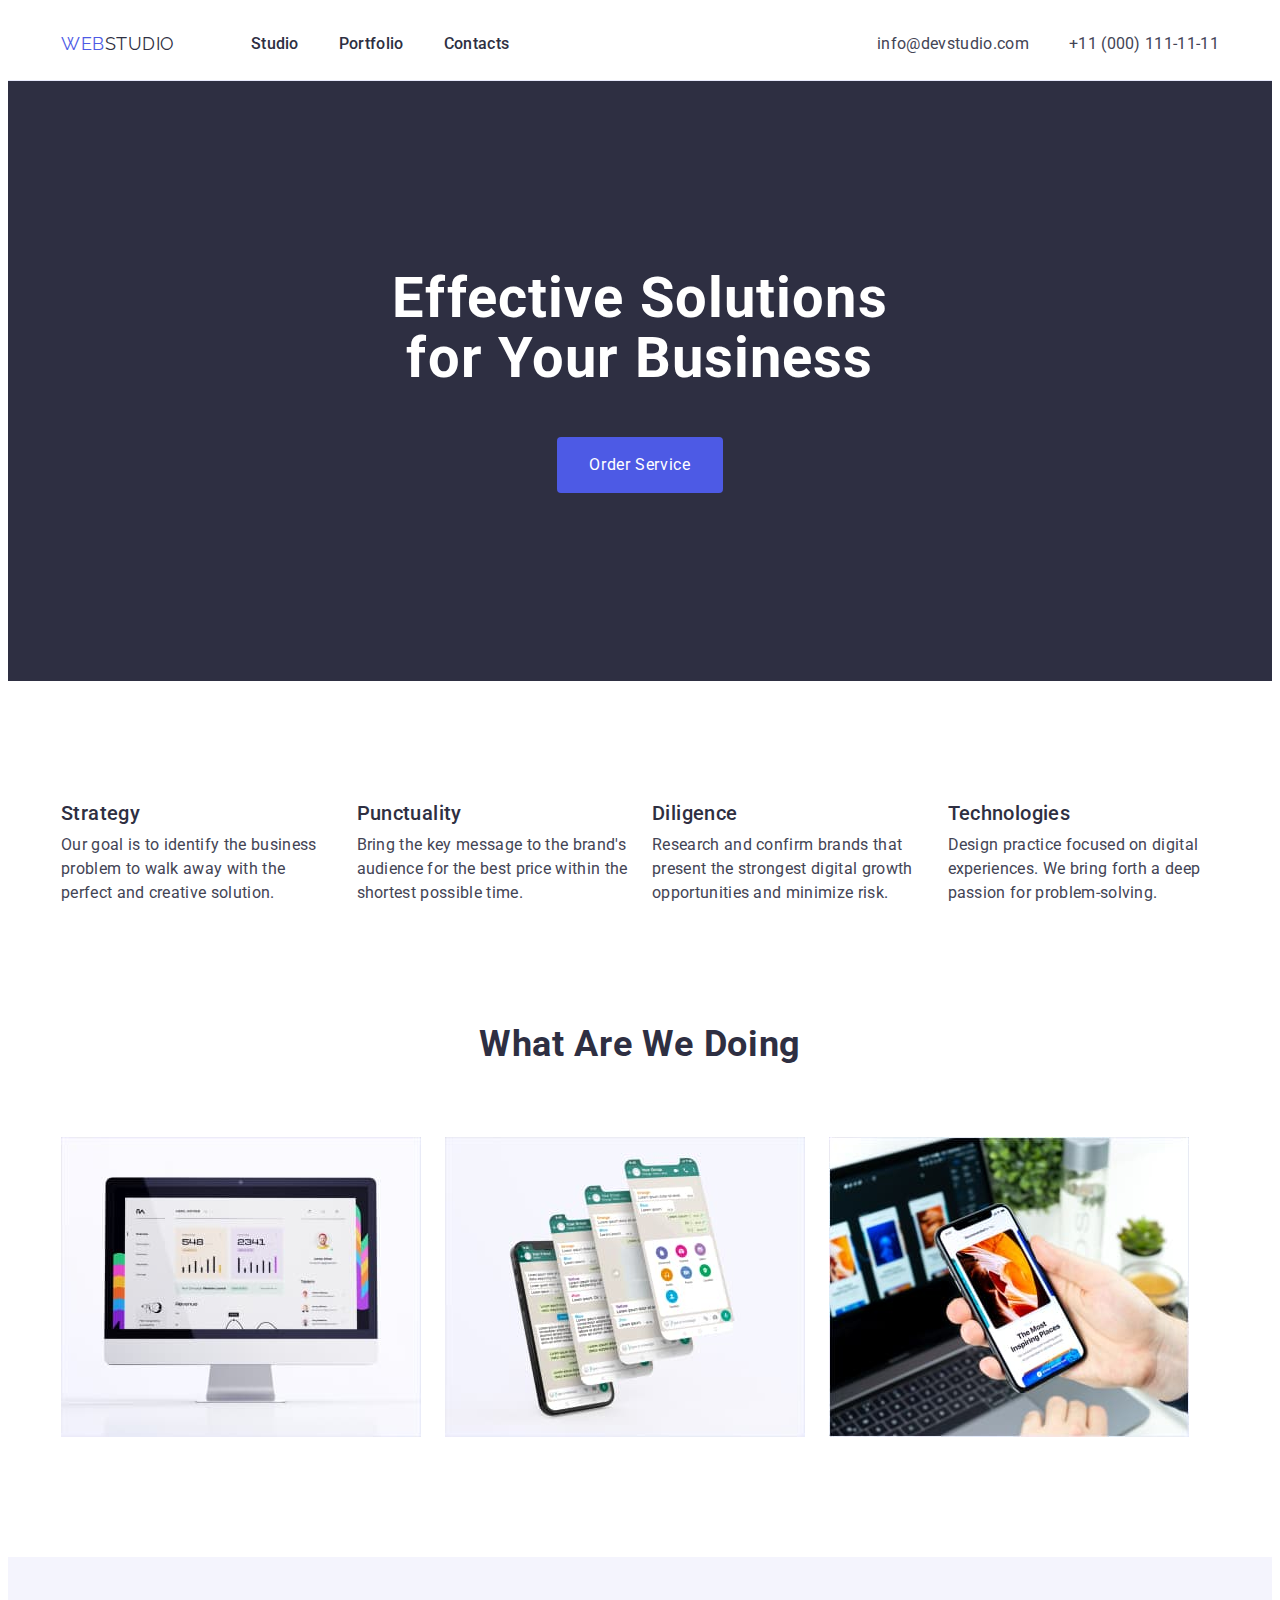
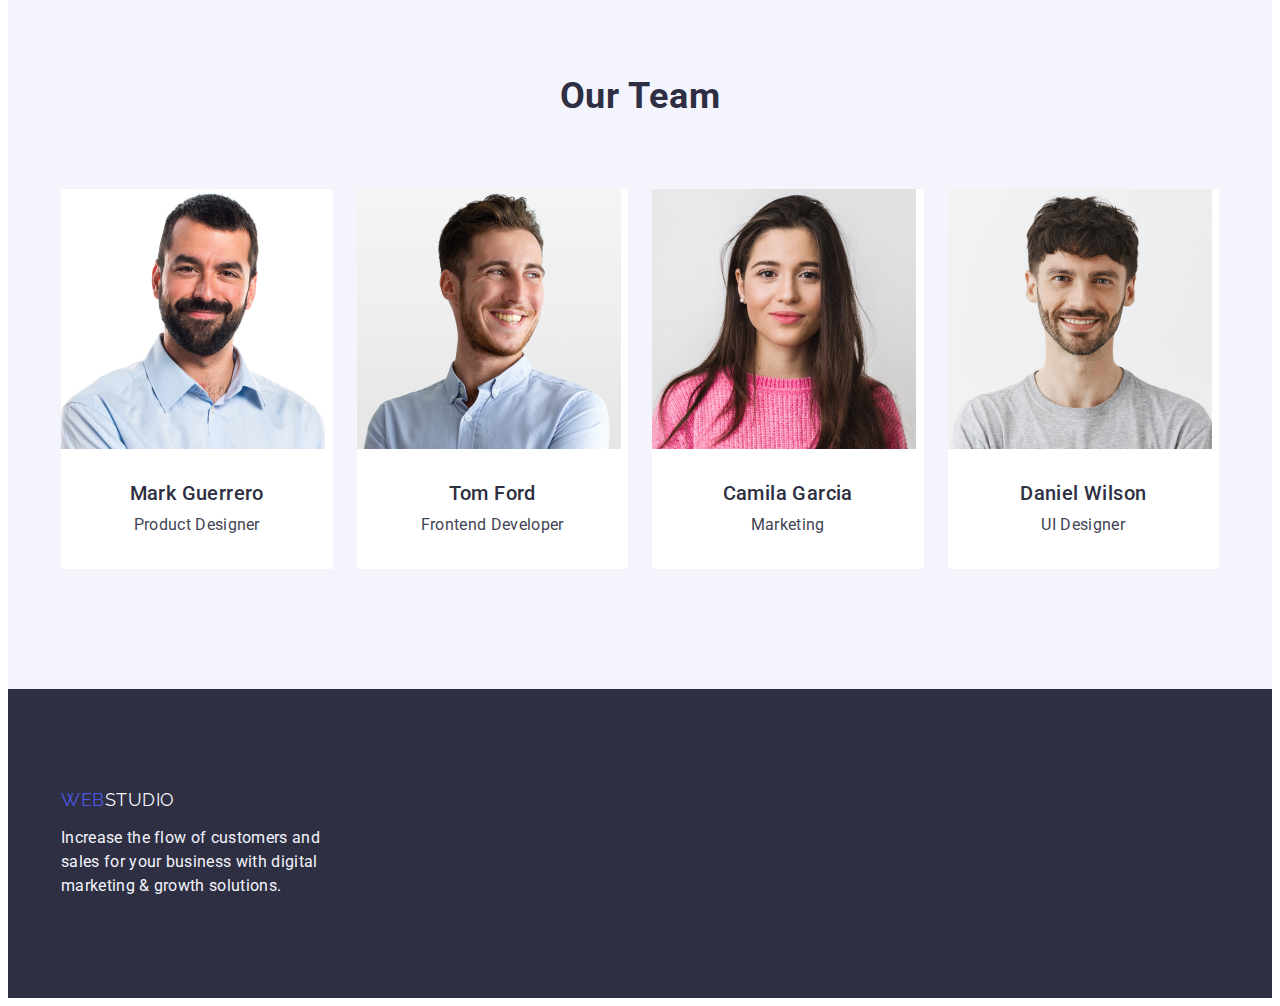
==== index.html @ fd8b8183 "Initial commit" ====
<!DOCTYPE html>
<html lang="en">
<head >
    <meta charset="UTF-8">
    <meta http-equiv="X-UA-Compatible" content="IE=edge">
    <meta name="viewport" content="width=device-width, initial-scale=1.0">
    <title>Студія</title>
    <link rel="preconnect" href="https://fonts.googleapis.com">
    <link rel="preconnect" href="https://fonts.gstatic.com" crossorigin>
    <link href="https://fonts.googleapis.com/css2?family=Raleway:wght@800&family=Roboto:wght@400;500;600;700&display=swap" rel="stylesheet">
    <link rel="stylesheet" href="https://cdnjs.cloudflare.com/ajax/libs/modern-normalize/1.1.0/modern-normalize.min.css" integrity="sha512-wpPYUAdjBVSE4KJnH1VR1HeZfpl1ub8YT/NKx4PuQ5NmX2tKuGu6U/JRp5y+Y8XG2tV+wKQpNHVUX03MfMFn9Q==" crossorigin="anonymous" referrerpolicy="no-referrer" />
    <link rel="stylesheet" href="./css/styles.css">
</head>
<body>
    <header class="header">
       <div class="container header-container"> 
        <nav class="header-navigation "> 
        <a class="header-logo link " href="./index.html">Web<span class="studio-text">Studio</span></a>          
        <ul class="header-list list">
        <li class="header-item"> <a class="header-link link" href="./index.html">Studio</a> </li>
        <li class="header-item"> <a class="header-link link" href="./portfolio.html">Portfolio</a></li>
        <li class="header-item"> <a class="header-link link" href=""> Contacts</a></li>
    </ul>
</nav>
<address class="header-address">
    <ul class="header-list list">
    <li class="header-item"><a class="header-contact link" href="mailto:info@devstudio.com">info@devstudio.com</a></li>
    <li class="header-item"><a class="header-contact link" href="tel:+110001111111">+11 (000) 111-11-11</a></li>
    </ul>
</address>
</div>
    </header>
    <main >
        <section class="first">
            <div class="container">
            <h1 class="first-tittle">Effective Solutions
            for Your Business</h1>
            <button class="first-button" type="button">Order Service</button>
        </div>
        </section>
        <section class="second">
            <div class="container">
            <h2 class="second-title" hidden>work</h2>
            <ul class="second-list list">
                <li class="second-item">
                    <h3 class="second-category">Strategy</h3>
                    <p class="second-text">Our goal is to identify the business
                        problem to walk away with the perfect and creative solution. </p>
                </li>
                <li class="second-item">
                    <h3 class="second-category">Punctuality</h3>
                    <p class="second-text">Bring the key message to the brand's audience for the best price within the shortest possible time.</p>
                </li>
                <li class="second-item">
                    <h3 class="second-category">Diligence</h3>
                    <p class="second-text">Research and confirm brands that present the strongest digital growth opportunities and minimize risk.</p>
                </li>
                <li class="second-item">
                    <h3 class="second-category">Technologies</h3>
                    <p class="second-text">Design practice focused on digital experiences. We bring forth a deep passion for problem-solving.</p>
                </li>
            </ul>
        </div>
        </section>
        <section class="third">
            <div class="container">
            <h2 class="third-tittle">What are we doing</h2>
       <ul class="list picture-third">
        <li class="picture-third"><img src="./images/monitor.jpg" alt="monitor" width= "360" height="300"></li>
        <li class="picture-third"><img src="./images/telephons.jpg" alt="displays" width="360" height="300"></li>
        <li class="picture-third"><img src="./images/telephon.jpg" alt="telephon" width="360" height="300"></li>
       </ul> 
    </div>    
        </section>
        <section class="fourth">
            <div class="container">
            <h2 class="fourth-tittle">Our Team</h2>
            <ul class="fourth-list list">
                <li class="fourth-item">
                    <img src="./images/mark.jpg" alt="mark" width="264" height="260">
                    <div class="teem-text">
                    <h3 class="fourth-name">Mark Guerrero</h3>
                    <p class="fourth-text">Product Designer</p>
                </div>
                </li>
                <li class="fourth-item">
                    <img src="./images/tom.jpg" alt="tom" width="264" height="260">
                    <div class="teem-text">
                    <h3 class="fourth-name">Tom Ford</h3>
                    <p class="fourth-text">Frontend Developer</p>
                </div>
                </li>
                <li class="fourth-item">
                    <img src="./images/kamila.jpg" alt="kamila" width="264" height="260">
                    <div class="teem-text">
                    <h3 class="fourth-name">Camila Garcia</h3>
                    <p class="fourth-text">Marketing</p>
                </div>
                </li>
                <li class="fourth-item">
                    <img src="./images/daniel.jpg" alt="daniel" width="264" height="260">
                    <div class="teem-text">
                    <h3 class="fourth-name">Daniel Wilson</h3>
                    <p class="fourth-text">UI Designer</p>
                </div>
                </li>
            </ul>
        </div>
        </section>
    </main>
    <footer class="footer">
        <div class="container footer-container">
        <a class="footer-logo link" href="./index.html"> Web<span class="studio-color">Studio</span></a>  
                <p class="footer-text">Increase the flow of customers and sales for your business with digital marketing & growth solutions.</p>   
            </div>
            </footer>
</body>
</html>
---- css/styles.css ----
:root{
    --main-title-color: #FFFFFF;
    --text-color: #2E2F42;
    --third-tittle-color: #4d5ae5;
    --body-color:#434455;
    --focus-hover-color:#404bbf;
    --footer-text-color:#F4F4FD;
    --btn-color:#E7E9FC;
}
p,h1,h2,h3,h4,h5,h6{
margin: 0;
}
ul{
    margin: 0;
    padding-left: 0;
}
img{
    display: block;
}
header{
    padding-top: 24px;
   padding-bottom: 24px;
   border-bottom: 1px solid #E7E9FC;
}
body {
    font-family: 'Roboto', sans-serif;
    background: var(--main-title-color);
    color: var(--body-color);
}
.list{
    list-style: none;
}
.link{
    text-decoration: none;
}
.container{
 width: 1158px;
 padding-left: 15px;
 padding-right: 15px;
 margin-right: auto;
 margin-left: auto;

}
.header-container{
    display: flex;
    align-items: center;
    
}
.header-navigation{
    display: flex;
    align-items: center;
    margin-right: auto;

}
.header-link:hover{
color: var(--focus-hover-color);
}
.header-link:focus{
color: var(--focus-hover-color);
}

.studio-text{
    color: var(--text-color);    
}
.header-logo  {
    font-family: 'Raleway', sans-serif;
font-weight: 800px;
font-size: 18px;
line-height: 1.17;
display: flex;
align-items: center;
letter-spacing: 0.03em;
text-transform: uppercase;
color:var(--third-tittle-color);
text-decoration: none;
margin-right: 76px;
}
.header-list{
    display: flex;
    justify-content: center;
    gap: 40px;
}
.header-item {
    font-weight: 500;
font-size: 16px;
font-style: normal;
line-height: 1.5;
letter-spacing: 0.02em;
color: var(--text-color);
 }
 .header-item:last-child{
    margin-right: 0;
 }
.header-link {
    font-weight: 500;
    font-size: 16px;
    line-height: 1.5;
    letter-spacing: 0.02em;
    color: var(--text-color);
}
.link{
    text-decoration:none;
}
.header-address {
    font-style: normal;
}
.header-contact {
    font-weight: 400;
    font-size: 16px;
    line-height: 1.5;
    letter-spacing: 0.02em;
    color: var(--body-color) ;    
}

.header-contact:hover{
    color: var(--focus-hover-color);
}
.header-contact:focus{
    color: var(--focus-hover-color);
}

.first {
    background: var(--text-color);
    padding-top: 188px;
    padding-bottom: 188px;
}

.first-tittle {
    font-weight: 700;
font-size: 56px;
line-height: 1.07;
text-align: center;
letter-spacing: 0.02em;
color: var(--main-title-color);
max-width: 496px;
margin-right: auto;
margin-left: auto;
margin-bottom: 48px;
}
.first-button {
    font-family: "Roboto", sans-serif;
    background: var(--third-tittle-color);
    font-weight: 500px;
font-size: 16px;
line-height: 1.5;
display: flex;
align-items: center;
letter-spacing: 0.04em;
color: var(--main-title-color);
cursor: pointer;
padding: 16px 32px ;
margin-right: auto;
margin-left: auto;
border: none;
border-radius: 4px;
}
.first-button:hover{
    background-color:var(--focus-hover-color);
}
.first-button:focus{
    background-color: var(--focus-hover-color);
}
.portfolio-section{
    padding-top: 96px;
    padding-bottom: 120px;
}
.btn{
    background: var(--footer-text-color);
border: 1px solid var(--btn-color);
border-radius: 4px;
cursor: pointer;
padding: 12px 24px;
border: 1px solid #E7E9FC;
}
.btn:hover{
    background: var(--focus-hover-color);
}
.btn-text:hover{
    color:var(--main-title-color);
}
.btn:focus{
    background: var(--focus-hover-color);
}
.btn-text:focus{
    color:var(--main-title-color);
}
.btn-text{
    font-family: "Roboto", sans-serif;
    font-weight: 500;
font-size: 16px;
line-height: 1.5;
display: flex;
align-items: center;
text-align: center;
letter-spacing: 0.04em;
color:var(--third-tittle-color);
}
.button-list{
    display: flex;
    justify-content: center;
    gap: 24px;
    margin-bottom: 72px;
}

.picture-list{
       flex-wrap: wrap;
    display: flex;
   gap: 48px 24px;
}

.under-picture{
    border: 1px solid #E7E9FC;
    padding-top: 32px;
    border-top: none;
    padding-bottom: 32px; 
    padding-left: 16px;
    
}

.second{
    padding-top: 120px;
    padding-bottom: 120px;
}
.second-list{
    display: flex;
}
.second-item{
    width: calc((100% - 72px) / 4);
    margin-right: 24px;
}
.second-item:last-child{
    margin-right: 0;
}
.second-category {
    font-weight: 500;
font-size: 20px;
line-height: 1.2;
letter-spacing: 0.02em;
color: var(--text-color);
margin-bottom: 8px;
}
.second-text {
    font-weight: 400px;
font-size: 16px;
line-height: 1.5;
letter-spacing: 0.02em;
color: var(--body-color);
}
.third{
    padding-bottom: 120px;
}

.third-tittle, .fourth-tittle {
    font-weight: 700;
font-size: 36px;
line-height: 1.11;
text-align: center;
letter-spacing: 0.02em;
text-transform: capitalize;
color: var(--text-color);
margin-bottom: 72px;
margin-left: auto;
margin-right: auto;
}
.picture-third{
    display: flex;
    gap: 24px;
}
.fourth {
    background-color: var(--footer-text-color);
    padding-top: 120px;
    padding-bottom: 120px;
}
 
.fourth-list {
    background-color:var(--footer-text-color);
    display: flex;
    gap: 24px;
    justify-content: center;
}
.fourth-item {
    background-color: var(--main-title-color);
    width: calc((100% - 72px) / 4);
      }
.teem-text{
    padding-top: 32px;
    padding-bottom: 32px;
}
.fourth-name{
    background-color:var(--main-title-color);
    font-weight: 500;
font-size: 20px;
line-height: 1.2;
text-align: center;
letter-spacing: 0.02em;
color: var(--text-color);
margin-bottom: 8px;
}
.fourth-text {
    font-weight: 400;
font-size: 16px;
line-height: 1.5;
text-align: center;
letter-spacing: 0.02em;
color: var(--body-color);

}
.picture-tittle {
    background-color:var(--main-title-color);
    font-weight: 500;
font-size: 20px;
line-height: 1.2;
letter-spacing: 0.02em;
color: var(--text-color);
margin-bottom: 8px;
}
.picture-text {
font-size: 16px;
line-height: 1.5;
letter-spacing: 0.02em;
color: var(--body-color);
}
.footer{
    background: var(--text-color);
    padding-top: 100px;
    padding-bottom: 100px;
    flex-grow: 1;
}

.footer-logo  {
    font-family: 'Raleway', sans-serif;
font-weight: 800px;
font-size: 18px;
line-height: 1.17;
align-items: center;
letter-spacing: 0.03em;
text-transform: uppercase;
color: var(--third-tittle-color);
text-decoration: none;
}
.studio-color{
    color: var(--footer-text-color);
    }

.footer-text{
    font-weight: 400;
font-size: 16px;
line-height: 1.5;
letter-spacing: 0.02em;
color: var(--footer-text-color);
margin-top: 16px;
max-width: 264px;
}
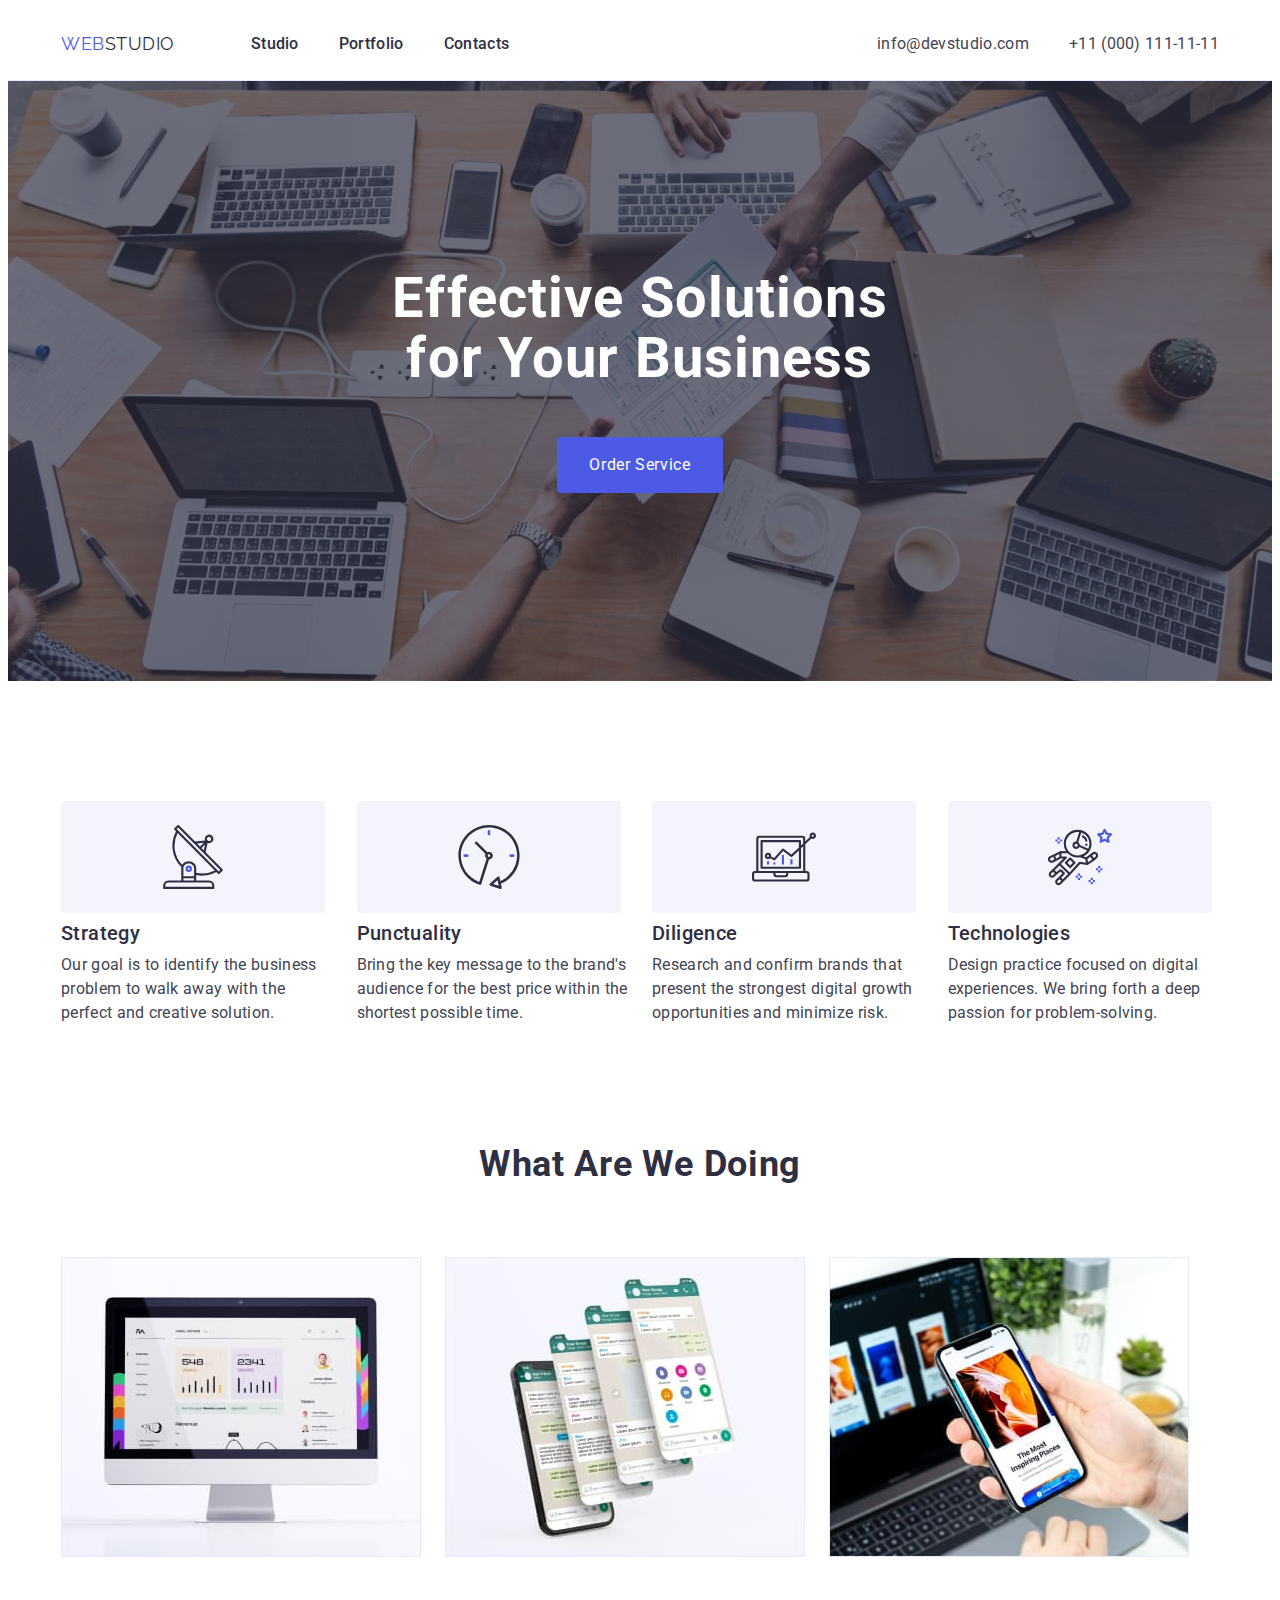
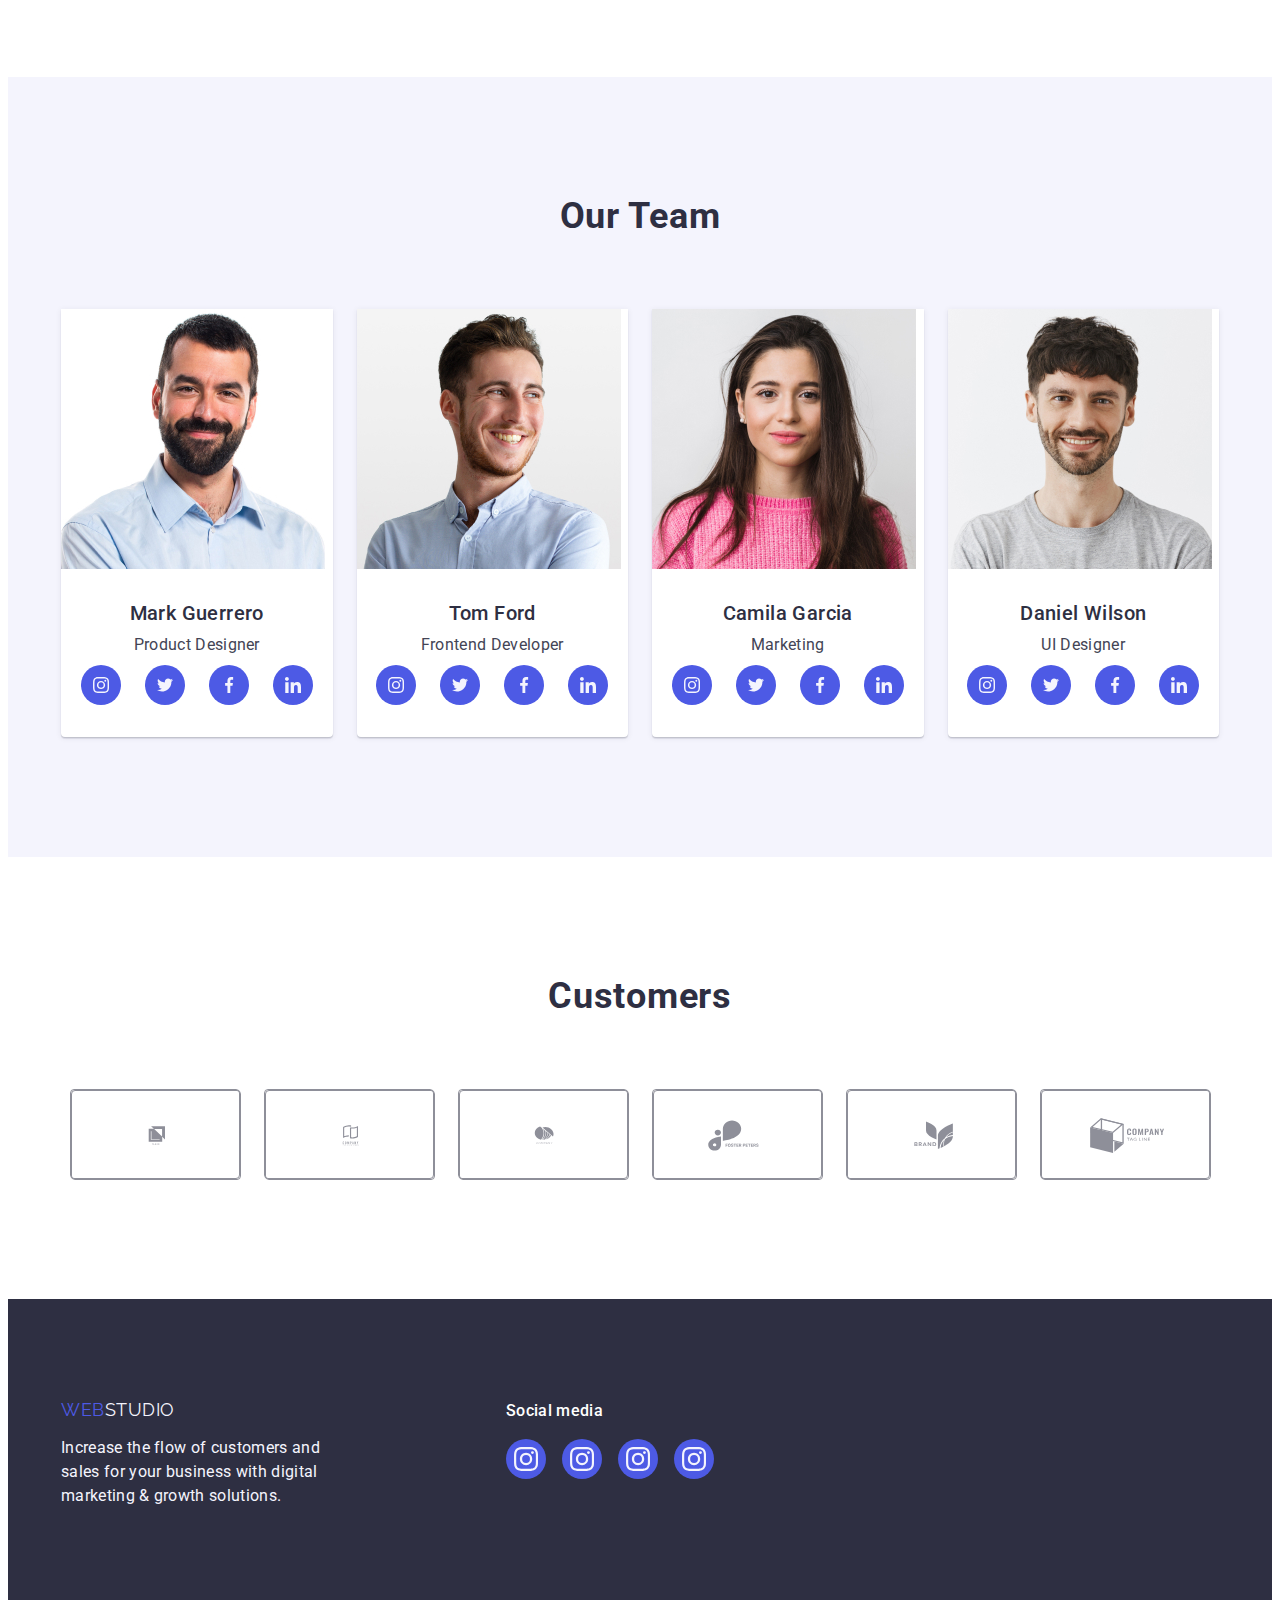
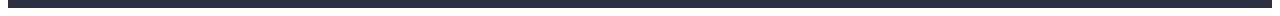
==== commit 199f0be2: "fourthhomework" ====
--- a/index.html
+++ b/index.html
@@ -41,21 +41,41 @@
         <section class="second">
             <div class="container">
             <h2 class="second-title" hidden>work</h2>
-            <ul class="second-list list">
-                <li class="second-item">
+                <ul class="second-list list">
+                <li class="second-item">
+                    <div class="future-item">
+                    <svg class="future-icon" width="64" height="64">
+                        <use href="./images/icons.svg#icon-antenna-1"></use>
+                    </svg>
+                </div>
                     <h3 class="second-category">Strategy</h3>
                     <p class="second-text">Our goal is to identify the business
                         problem to walk away with the perfect and creative solution. </p>
                 </li>
                 <li class="second-item">
+                    <div class="future-item">
+                    <svg class="future-icon" width="64" height="64">
+                        <use href="./images/icons.svg#icon-clock-1"></use>
+                    </svg>
+                    </div>
                     <h3 class="second-category">Punctuality</h3>
                     <p class="second-text">Bring the key message to the brand's audience for the best price within the shortest possible time.</p>
                 </li>
                 <li class="second-item">
+                    <div class="future-item">
+                    <svg class="future-icon" width="64" height="64">
+                        <use href="./images/icons.svg#icon-diagram-1"></use>
+                    </svg>
+                    </div>
                     <h3 class="second-category">Diligence</h3>
                     <p class="second-text">Research and confirm brands that present the strongest digital growth opportunities and minimize risk.</p>
                 </li>
                 <li class="second-item">
+                    <div class="future-item">
+                    <svg class="future-icon" width="64" height="64">
+                        <use href="./images/icons.svg#icon-astronaut-1"></use>
+                    </svg>
+                    </div>
                     <h3 class="second-category">Technologies</h3>
                     <p class="second-text">Design practice focused on digital experiences. We bring forth a deep passion for problem-solving.</p>
                 </li>
@@ -81,6 +101,28 @@
                     <div class="teem-text">
                     <h3 class="fourth-name">Mark Guerrero</h3>
                     <p class="fourth-text">Product Designer</p>
+                    <ul class="fourth-soc-list list">
+                        <li class="fourth-soc-item"><a class="fourth-soc-link link" href="">
+                            <svg class="fourth-soc-icon" width="16" height="16">
+                                <use href="./images/icons.svg#icon-instagram-2"></use>
+                            </svg>
+                        </a></li>
+                        <li class="fourth-soc-item"><a class="fourth-soc-link link" href="">
+                            <svg class="fourth-soc-icon" width="16" height="16">
+                                <use href="./images/icons.svg#icon-twitter-1"></use>
+                            </svg>
+                        </a></li>
+                        <li class="fourth-soc-item"><a class="fourth-soc-link link" href="">
+                            <svg class="fourth-soc-icon" width="16" height="16">
+                                <use href="./images/icons.svg#icon-facebook-1"></use>
+                            </svg>
+                        </a></li>
+                        <li class="fourth-soc-item"><a class="fourth-soc-link link" href="">
+                            <svg class="fourth-soc-icon" width="16" height="16">
+                                <use href="./images/icons.svg#icon-linkedin-1"></use>
+                            </svg>
+                        </a></li>
+                    </ul>
                 </div>
                 </li>
                 <li class="fourth-item">
@@ -88,6 +130,28 @@
                     <div class="teem-text">
                     <h3 class="fourth-name">Tom Ford</h3>
                     <p class="fourth-text">Frontend Developer</p>
+                    <ul class="fourth-soc-list list">
+                        <li class="fourth-soc-item"><a class="fourth-soc-link link" href="">
+                            <svg class="fourth-soc-icon" width="16" height="16">
+                                <use href="./images/icons.svg#icon-instagram-2" ></use>
+                            </svg>
+                        </a></li>
+                        <li class="fourth-soc-item"><a class="fourth-soc-link link" href="">
+                            <svg class="fourth-soc-icon" width="16" height="16">
+                                <use href="./images/icons.svg#icon-twitter-1"></use>
+                            </svg>
+                        </a></li>
+                        <li class="fourth-soc-item"><a class="fourth-soc-link link" href="">
+                            <svg class="fourth-soc-icon" width="16" height="16">
+                                <use href="./images/icons.svg#icon-facebook-1"></use>
+                            </svg>
+                        </a></li>
+                        <li class="fourth-soc-item"><a class="fourth-soc-link link" href="">
+                            <svg class="fourth-soc-icon" width="16" height="16">
+                                <use href="./images/icons.svg#icon-linkedin-1"></use>
+                            </svg>
+                        </a></li>
+                    </ul>
                 </div>
                 </li>
                 <li class="fourth-item">
@@ -95,6 +159,28 @@
                     <div class="teem-text">
                     <h3 class="fourth-name">Camila Garcia</h3>
                     <p class="fourth-text">Marketing</p>
+                    <ul class="fourth-soc-list list">
+                        <li class="fourth-soc-item"><a class="fourth-soc-link link"  href="">
+                            <svg class="fourth-soc-icon" width="16" height="16">
+                                <use href="./images/icons.svg#icon-instagram-2"></use>
+                            </svg>
+                        </a></li>
+                        <li class="fourth-soc-item"><a class="fourth-soc-link link"  href="">
+                            <svg class="fourth-soc-icon" width="16" height="16">
+                                <use href="./images/icons.svg#icon-twitter-1"></use>
+                            </svg>
+                        </a></li>
+                        <li class="fourth-soc-item"><a class="fourth-soc-link link"  href="">
+                            <svg class="fourth-soc-icon" width="16" height="16">
+                                <use href="./images/icons.svg#icon-facebook-1"></use>
+                            </svg>
+                        </a></li>
+                        <li class="fourth-soc-item"><a class="fourth-soc-link link"  href="">
+                            <svg class="fourth-soc-icon" width="16" height="16">
+                                <use href="./images/icons.svg#icon-linkedin-1"></use>
+                            </svg>
+                        </a></li>
+                    </ul>
                 </div>
                 </li>
                 <li class="fourth-item">
@@ -102,17 +188,111 @@
                     <div class="teem-text">
                     <h3 class="fourth-name">Daniel Wilson</h3>
                     <p class="fourth-text">UI Designer</p>
+                    <ul class="fourth-soc-list list">
+                        <li class="fourth-soc-item"><a class="fourth-soc-link link"  href="">
+                            <svg class="fourth-soc-icon" width="16" height="16">
+                                <use href="./images/icons.svg#icon-instagram-2"></use>
+                            </svg>
+                        </a></li>
+                        <li class="fourth-soc-item"><a class="fourth-soc-link link"  href="">
+                            <svg class="fourth-soc-icon" width="16" height="16">
+                                <use href="./images/icons.svg#icon-twitter-1"></use>
+                            </svg>
+                        </a></li>
+                        <li class="fourth-soc-item"><a class="fourth-soc-link link"  href="">
+                            <svg class="fourth-soc-icon" width="16" height="16">
+                                <use href="./images/icons.svg#icon-facebook-1"></use>
+                            </svg>
+                        </a></li>
+                        <li class="fourth-soc-item"><a class="fourth-soc-link link"  href="">
+                            <svg class="fourth-soc-icon" width="16" height="16">
+                                <use href="./images/icons.svg#icon-linkedin-1"></use>
+                            </svg>
+                        </a></li>
+                    </ul>
                 </div>
                 </li>
             </ul>
         </div>
         </section>
+        <section class="fifth">
+            <div class="container">
+                <h2 class="fifth-tittle">Customers</h2>
+             <ul class="customers-list list">
+                <li class="customers-item"><a class="customers-link link" href="">
+                    <svg class="customers-icon" width="41" height="47">
+                        <use href="./images/icons.svg#icon-Logo"></use>
+                    </svg>
+                </a></li>
+                <li class="customers-item"><a class="customers-link link" href="">
+                    <svg class="customers-icon" width="40" height="52">
+                        <use href="./images/icons.svg#icon-Logo-1"></use>
+                    </svg>
+                </a></li>
+                <li class="customers-item"><a class="customers-link link" href="">
+                    <svg class="customers-icon" width="44" height="41">
+                        <use href="./images/icons.svg#icon-Logo-2"></use>
+                    </svg>
+                </a></li>
+                <li class="customers-item"><a class="customers-link link" href="">
+                    <svg class="customers-icon" width="84" height="41">
+                        <use href="./images/icons.svg#icon-Logo-3"></use>
+                    </svg>
+                </a></li>
+                <li class="customers-item"><a class="customers-link link" href="">
+                    <svg class="customers-icon" width="63" height="45">
+                        <use href="./images/icons.svg#icon-Logo-4"></use>
+                    </svg>
+                </a></li>
+                <li class="customers-item"><a class="customers-link link" href="">
+                    <svg class="customers-icon" width="94" height="44">
+                        <use href="./images/icons.svg#icon-Logo-5"></use>
+                    </svg>
+                </a></li>
+             </ul> 
+             </div>
+            </section>       
     </main>
     <footer class="footer">
         <div class="container footer-container">
+            <div>
         <a class="footer-logo link" href="./index.html"> Web<span class="studio-color">Studio</span></a>  
                 <p class="footer-text">Increase the flow of customers and sales for your business with digital marketing & growth solutions.</p>   
             </div>
+            <div class="footer-wrap">
+                <h3 class="social-media">Social media</h3>
+                <ul class="social-media-list list">
+                    <li class="footer-social">
+                        <a class="footer-social-link link" href="">
+                            <svg class="futer-social-icon" width="24" height="24">
+                                <use href="./images/icons.svg#icon-instagram-2"></use>
+                            </svg>
+                        </a>
+                    </li>
+                    <li class="footer-social">
+                        <a class="footer-social-link link" href="">
+                            <svg class="futer-social-icon" width="24" height="24">
+                                <use href="./images/icons.svg#icon-instagram-2"></use>
+                            </svg>
+                        </a>
+                    </li>
+                    <li class="footer-social">
+                        <a class="footer-social-link link" href="">
+                            <svg class="futer-social-icon" width="24" height="24">
+                                <use href="./images/icons.svg#icon-instagram-2"></use>
+                            </svg>
+                        </a>
+                    </li>
+                <li class="footer-social">
+                        <a class="footer-social-link link" href="">
+                            <svg class="futer-social-icon" width="24" height="24">
+                                <use href="./images/icons.svg#icon-instagram-2"></use>
+                            </svg>
+                        </a>
+                    </li>    
+                </ul>
+            </div>
+        </div>
             </footer>
 </body>
 </html>--- a/css/styles.css
+++ b/css/styles.css
@@ -121,6 +121,12 @@
 
 .first {
     background: var(--text-color);
+    background-image: linear-gradient(rgba(46, 47, 66, 0.7), rgba(46, 47, 66, 0.7)), url(../images/people-office.jpg);
+    background-repeat: no-repeat;
+    background-position: center;
+    background-size: cover;
+    max-width: 1440px; 
+    margin: 0 auto;   
     padding-top: 188px;
     padding-bottom: 188px;
 }
@@ -171,15 +177,20 @@
 cursor: pointer;
 padding: 12px 24px;
 border: 1px solid #E7E9FC;
+box-shadow: 0px 0px 0px rgba(0, 0, 0, 0.1),
+ 0px 0px 0px rgba(0, 0, 0, 0.08), 
+ 0px 0px 0px rgba(0, 0, 0, 0.12);
 }
 .btn:hover{
     background: var(--focus-hover-color);
+    box-shadow: 0px 3px 1px rgba(0, 0, 0, 0.1), 0px 2px 1px rgba(0, 0, 0, 0.08), 0px 2px 2px rgba(0, 0, 0, 0.12);
 }
 .btn-text:hover{
     color:var(--main-title-color);
 }
 .btn:focus{
     background: var(--focus-hover-color);
+    box-shadow: 0px 3px 1px rgba(0, 0, 0, 0.1), 0px 2px 1px rgba(0, 0, 0, 0.08), 0px 2px 2px rgba(0, 0, 0, 0.12);
 }
 .btn-text:focus{
     color:var(--main-title-color);
@@ -206,8 +217,19 @@
        flex-wrap: wrap;
     display: flex;
    gap: 48px 24px;
-}
-
+   
+}
+.picture-item{
+    box-shadow: 0px 0px 0px rgba(46, 47, 66, 0.08),
+    0px 0px 0px rgba(46, 47, 66, 0.16), 
+    0px 0px 0px rgba(46, 47, 66, 0.08);
+}
+.picture-item:hover,
+.picture-item:focus{
+    box-shadow: 0px 1px 6px rgba(46, 47, 66, 0.08),
+    0px 1px 1px rgba(46, 47, 66, 0.16), 
+    0px 2px 1px rgba(46, 47, 66, 0.08);
+}
 .under-picture{
     border: 1px solid #E7E9FC;
     padding-top: 32px;
@@ -221,6 +243,22 @@
     padding-top: 120px;
     padding-bottom: 120px;
 }
+.future-item{
+    display: flex;
+    justify-content: center;
+    gap: 24px;
+    width: 264px;
+    height: 112px;
+    border-radius: 4px;
+    background-color:  #F4F4FD;
+    margin-bottom: 8px;
+}
+.future-icon{
+    display: flex;
+    align-items: center;
+    justify-content: center;
+  margin-top: 24px;
+}
 .second-list{
     display: flex;
 }
@@ -250,7 +288,7 @@
     padding-bottom: 120px;
 }
 
-.third-tittle, .fourth-tittle {
+.third-tittle, .fourth-tittle, .fifth-tittle {
     font-weight: 700;
 font-size: 36px;
 line-height: 1.11;
@@ -281,6 +319,10 @@
 .fourth-item {
     background-color: var(--main-title-color);
     width: calc((100% - 72px) / 4);
+    box-shadow: 0px 1px 6px rgba(46, 47, 66, 0.08),
+     0px 1px 1px rgba(46, 47, 66, 0.16), 
+    0px 2px 1px rgba(46, 47, 66, 0.08);
+    border-radius: 0px 0px 4px 4px;
       }
 .teem-text{
     padding-top: 32px;
@@ -303,8 +345,28 @@
 text-align: center;
 letter-spacing: 0.02em;
 color: var(--body-color);
-
-}
+margin-bottom: 8px;
+
+}
+.fourth-soc-list {
+    display: flex;
+    justify-content: center;
+    gap: 24px;
+}
+.fourth-soc-item {
+    width: 40px;
+    height: 40px;
+}
+.fourth-soc-link {
+    width: 100%;
+    height: 100%;
+    border-radius: 50%;
+    background-color: #4D5AE5;
+    display: flex;
+    align-items: center;
+    justify-content: center;
+}
+
 .picture-tittle {
     background-color:var(--main-title-color);
     font-weight: 500;
@@ -320,13 +382,51 @@
 letter-spacing: 0.02em;
 color: var(--body-color);
 }
+.fifth{
+    padding-top: 120px;
+    padding-bottom: 120px;
+}
+.customers-list {
+    display: flex;
+    justify-content: center;
+    gap: 24px;
+}
+
+.customers-item {
+    width: 168px;
+    height: 88px;
+    border: 1px solid #8E8F99;
+    border-radius: 4px;
+}
+.customers-link {
+width: 100%;
+height: 100%;
+    display: flex;
+    align-items: center;
+    justify-content: center;
+    border: 1px solid #8E8F99;
+    border-radius: 4px;
+    color: #8E8F99;
+}
+.customers-icon{
+    fill: currentColor;
+}
+.customers-link:hover,
+.customers-link:focus{
+    color: #404bbf;
+    border-color: #404bbf;
+} 
 .footer{
     background: var(--text-color);
     padding-top: 100px;
     padding-bottom: 100px;
     flex-grow: 1;
-}
-
+    
+}
+.footer-container{
+    display: flex;
+    gap: 120px;
+}
 .footer-logo  {
     font-family: 'Raleway', sans-serif;
 font-weight: 800px;
@@ -349,5 +449,39 @@
 letter-spacing: 0.02em;
 color: var(--footer-text-color);
 margin-top: 16px;
+margin-right: 61px;
 max-width: 264px;
 }
+
+.social-media{
+    font-family: 'Roboto';
+font-style: normal;
+font-weight: 500;
+font-size: 16px;
+line-height: 24px;
+letter-spacing: 0.02em;
+color: #FFFFFF;
+margin-bottom: 16px;
+}
+.social-media-list{
+    display: flex;
+    justify-content: center;
+    gap: 16px;
+}
+
+.footer-social {
+    width: 40px;
+    height: 40px;
+}
+.footer-social-link {
+    width: 100%;
+    height: 100%;
+    border-radius: 50%;
+    background-color: #4D5AE5;
+    display: flex;
+    align-items: center;
+    justify-content: center; 
+}
+.futer-social-icon {
+}
+
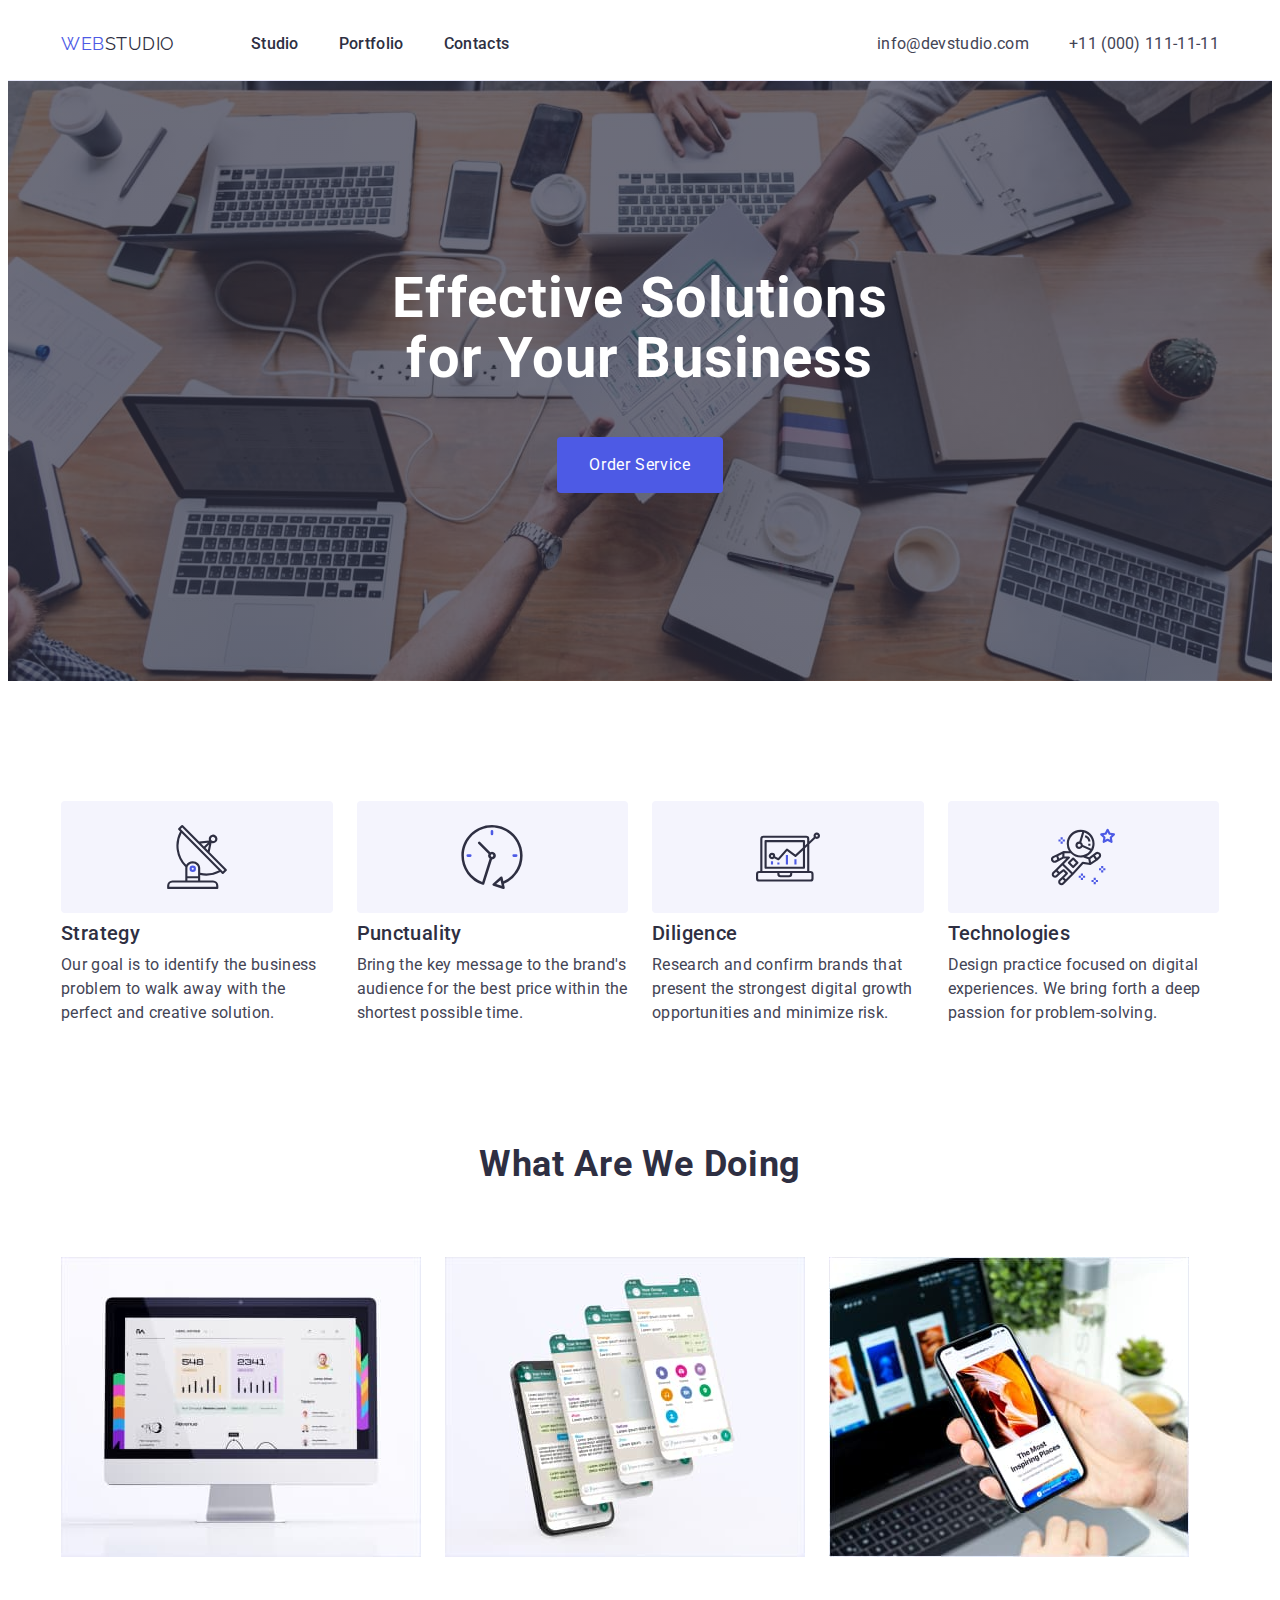
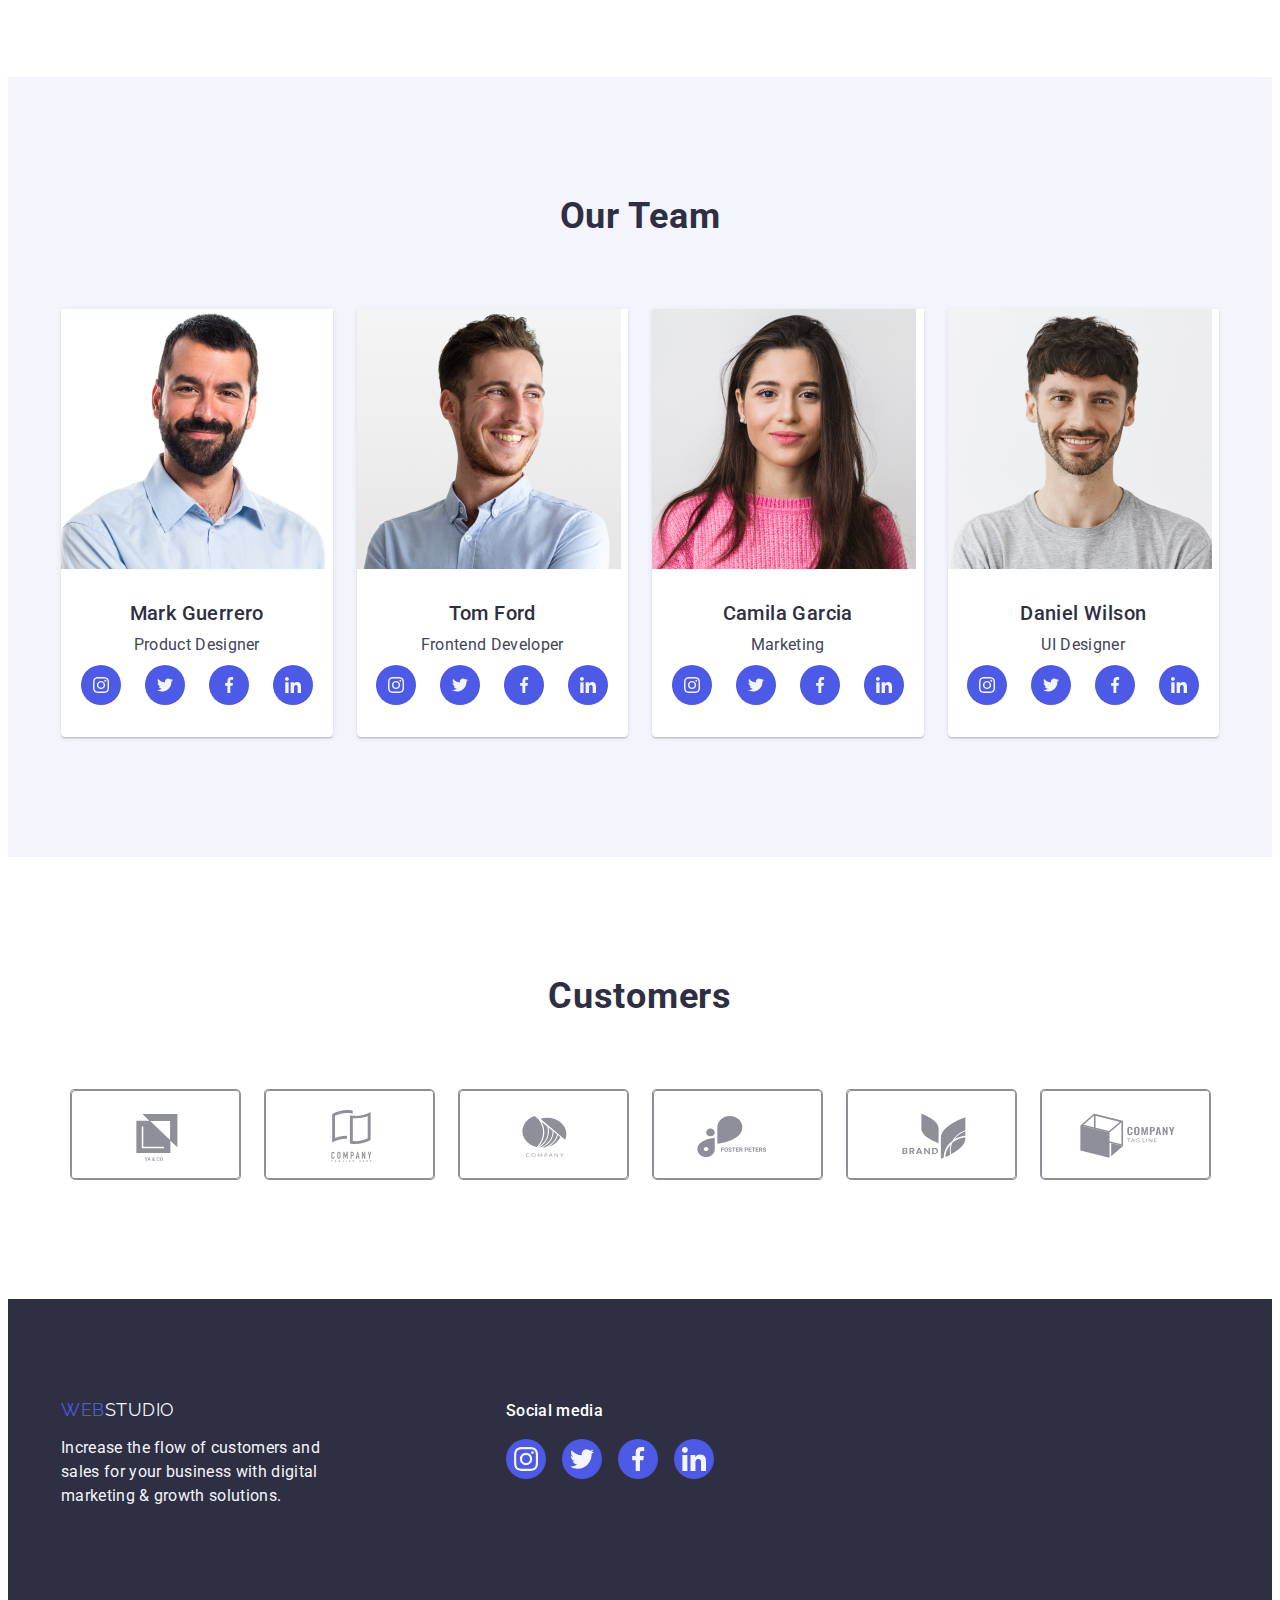
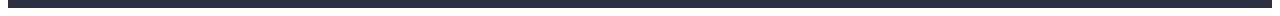
==== commit 243767df: "finally" ====
--- a/index.html
+++ b/index.html
@@ -208,7 +208,7 @@
                             <svg class="fourth-soc-icon" width="16" height="16">
                                 <use href="./images/icons.svg#icon-linkedin-1"></use>
                             </svg>
-                        </a></li>
+                                 </a></li>
                     </ul>
                 </div>
                 </li>
@@ -220,32 +220,32 @@
                 <h2 class="fifth-tittle">Customers</h2>
              <ul class="customers-list list">
                 <li class="customers-item"><a class="customers-link link" href="">
-                    <svg class="customers-icon" width="41" height="47">
+                    <svg class="customers-icon" width="104" height="56">
                         <use href="./images/icons.svg#icon-Logo"></use>
                     </svg>
                 </a></li>
                 <li class="customers-item"><a class="customers-link link" href="">
-                    <svg class="customers-icon" width="40" height="52">
+                    <svg class="customers-icon" width="104" height="56">
                         <use href="./images/icons.svg#icon-Logo-1"></use>
                     </svg>
                 </a></li>
                 <li class="customers-item"><a class="customers-link link" href="">
-                    <svg class="customers-icon" width="44" height="41">
+                    <svg class="customers-icon" width="104" height="56">
                         <use href="./images/icons.svg#icon-Logo-2"></use>
                     </svg>
                 </a></li>
                 <li class="customers-item"><a class="customers-link link" href="">
-                    <svg class="customers-icon" width="84" height="41">
+                    <svg class="customers-icon" width="104" height="56">
                         <use href="./images/icons.svg#icon-Logo-3"></use>
                     </svg>
                 </a></li>
                 <li class="customers-item"><a class="customers-link link" href="">
-                    <svg class="customers-icon" width="63" height="45">
+                    <svg class="customers-icon" width="104" height="56">
                         <use href="./images/icons.svg#icon-Logo-4"></use>
                     </svg>
                 </a></li>
                 <li class="customers-item"><a class="customers-link link" href="">
-                    <svg class="customers-icon" width="94" height="44">
+                    <svg class="customers-icon" width="104" height="56">
                         <use href="./images/icons.svg#icon-Logo-5"></use>
                     </svg>
                 </a></li>
@@ -264,29 +264,29 @@
                 <ul class="social-media-list list">
                     <li class="footer-social">
                         <a class="footer-social-link link" href="">
-                            <svg class="futer-social-icon" width="24" height="24">
+                            <svg class="footer-social-icon" width="24" height="24">
                                 <use href="./images/icons.svg#icon-instagram-2"></use>
                             </svg>
                         </a>
                     </li>
                     <li class="footer-social">
                         <a class="footer-social-link link" href="">
-                            <svg class="futer-social-icon" width="24" height="24">
-                                <use href="./images/icons.svg#icon-instagram-2"></use>
+                            <svg class="footer-social-icon" width="24" height="24">
+                                <use href="./images/icons.svg#icon-twitter-1"></use>
                             </svg>
                         </a>
                     </li>
                     <li class="footer-social">
                         <a class="footer-social-link link" href="">
-                            <svg class="futer-social-icon" width="24" height="24">
-                                <use href="./images/icons.svg#icon-instagram-2"></use>
+                            <svg class="footer-social-icon" width="24" height="24">
+                                <use href="./images/icons.svg#icon-facebook-1"></use>
                             </svg>
                         </a>
                     </li>
                 <li class="footer-social">
                         <a class="footer-social-link link" href="">
-                            <svg class="futer-social-icon" width="24" height="24">
-                                <use href="./images/icons.svg#icon-instagram-2"></use>
+                            <svg class="footer-social-icon" width="24" height="24">
+                                <use href="./images/icons.svg#icon-linkedin-1"></use>
                             </svg>
                         </a>
                     </li>    
--- a/css/styles.css
+++ b/css/styles.css
@@ -184,6 +184,7 @@
 .btn:hover{
     background: var(--focus-hover-color);
     box-shadow: 0px 3px 1px rgba(0, 0, 0, 0.1), 0px 2px 1px rgba(0, 0, 0, 0.08), 0px 2px 2px rgba(0, 0, 0, 0.12);
+border-color: var(--focus-hover-color);
 }
 .btn-text:hover{
     color:var(--main-title-color);
@@ -219,13 +220,15 @@
    gap: 48px 24px;
    
 }
-.picture-item{
+
+.picture-item-link{
+    display: block;
     box-shadow: 0px 0px 0px rgba(46, 47, 66, 0.08),
     0px 0px 0px rgba(46, 47, 66, 0.16), 
     0px 0px 0px rgba(46, 47, 66, 0.08);
 }
-.picture-item:hover,
-.picture-item:focus{
+.picture-item-link:hover,
+.picture-item-link:focus{
     box-shadow: 0px 1px 6px rgba(46, 47, 66, 0.08),
     0px 1px 1px rgba(46, 47, 66, 0.16), 
     0px 2px 1px rgba(46, 47, 66, 0.08);
@@ -246,8 +249,6 @@
 .future-item{
     display: flex;
     justify-content: center;
-    gap: 24px;
-    width: 264px;
     height: 112px;
     border-radius: 4px;
     background-color:  #F4F4FD;
@@ -366,6 +367,9 @@
     align-items: center;
     justify-content: center;
 }
+.fourth-soc-link:hover{
+    background-color: #404bbf;
+}
 
 .picture-tittle {
     background-color:var(--main-title-color);
@@ -396,7 +400,7 @@
     width: 168px;
     height: 88px;
     border: 1px solid #8E8F99;
-    border-radius: 4px;
+border-radius: 4px;
 }
 .customers-link {
 width: 100%;
@@ -425,7 +429,10 @@
 }
 .footer-container{
     display: flex;
-    gap: 120px;
+    
+}
+.footer-wrap{
+    margin-left: 120px;
 }
 .footer-logo  {
     font-family: 'Raleway', sans-serif;
@@ -480,8 +487,14 @@
     background-color: #4D5AE5;
     display: flex;
     align-items: center;
-    justify-content: center; 
-}
-.futer-social-icon {
-}
-
+    justify-content: center;
+}
+   
+.footer-social-link:hover{        
+    background-color: #31D0aa;  
+}
+
+.footer-social-link:focus{
+    background-color: #31D0aa;  
+}
+
